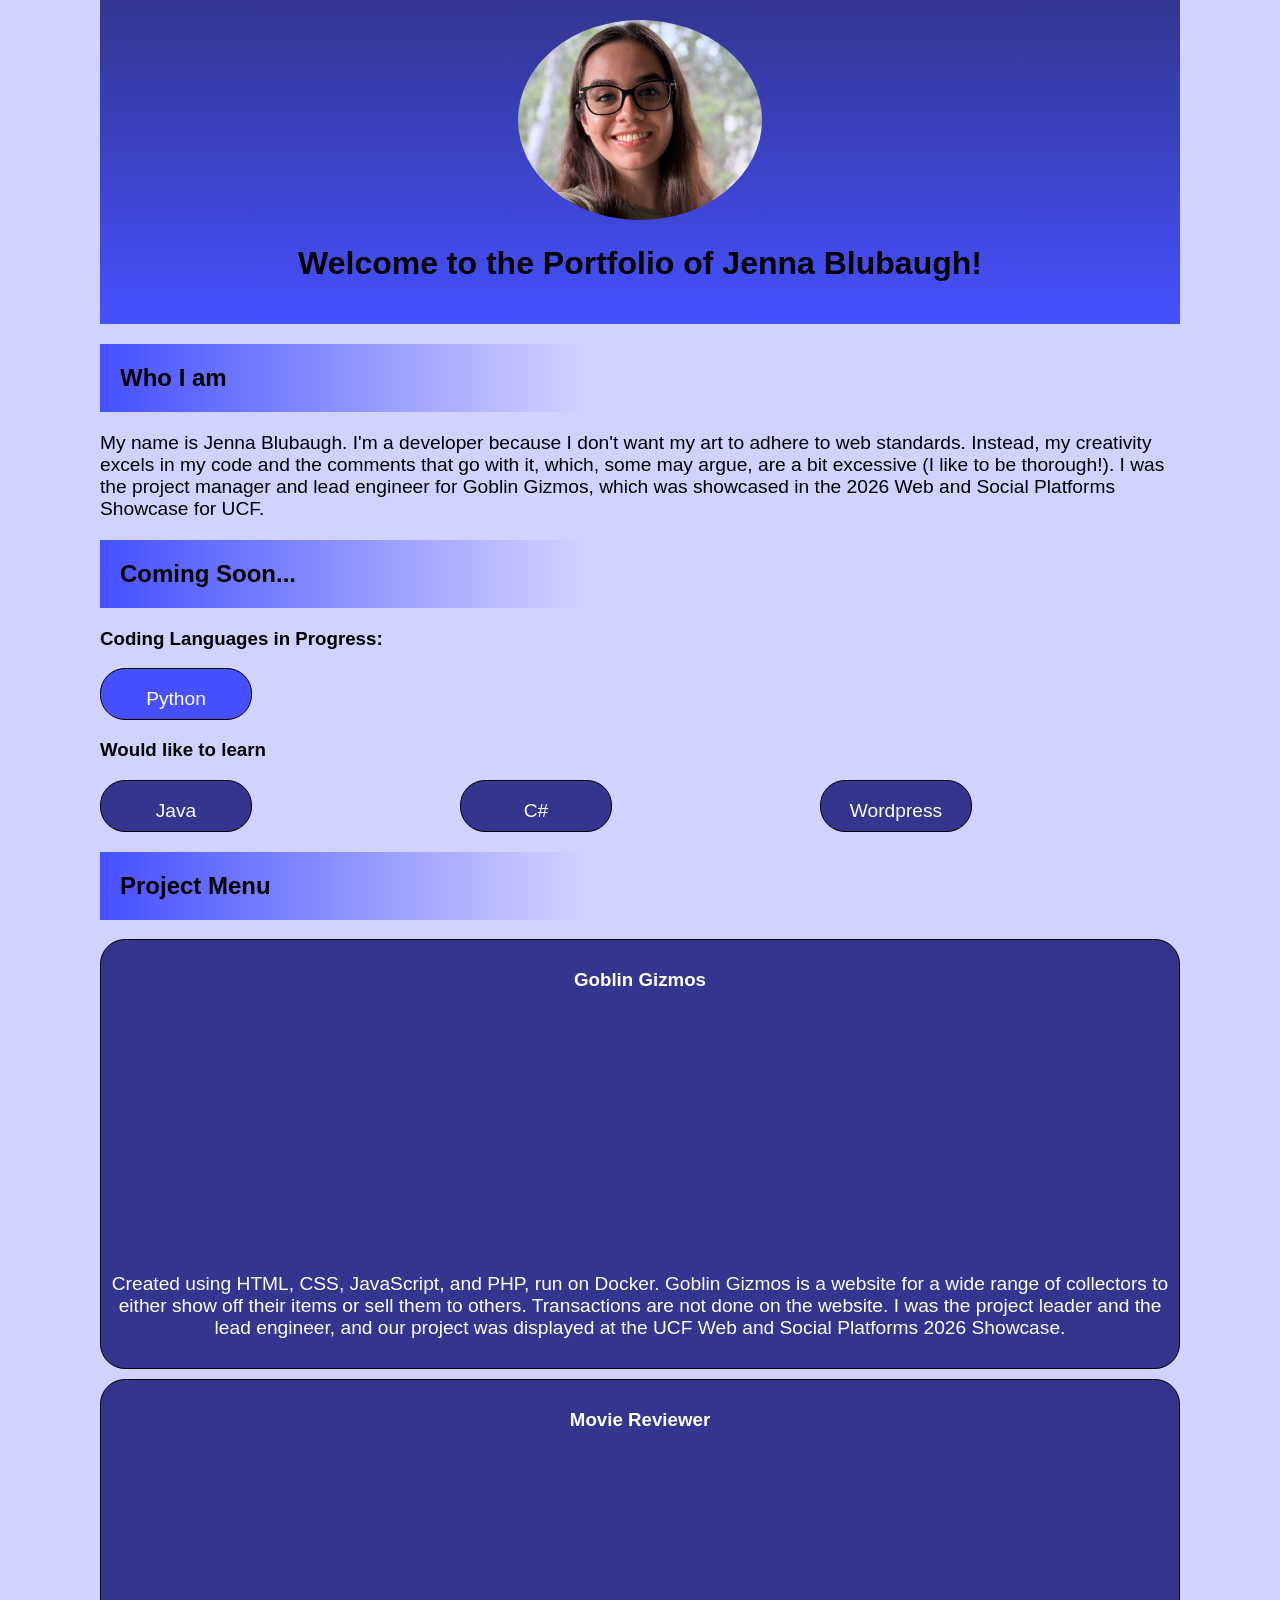
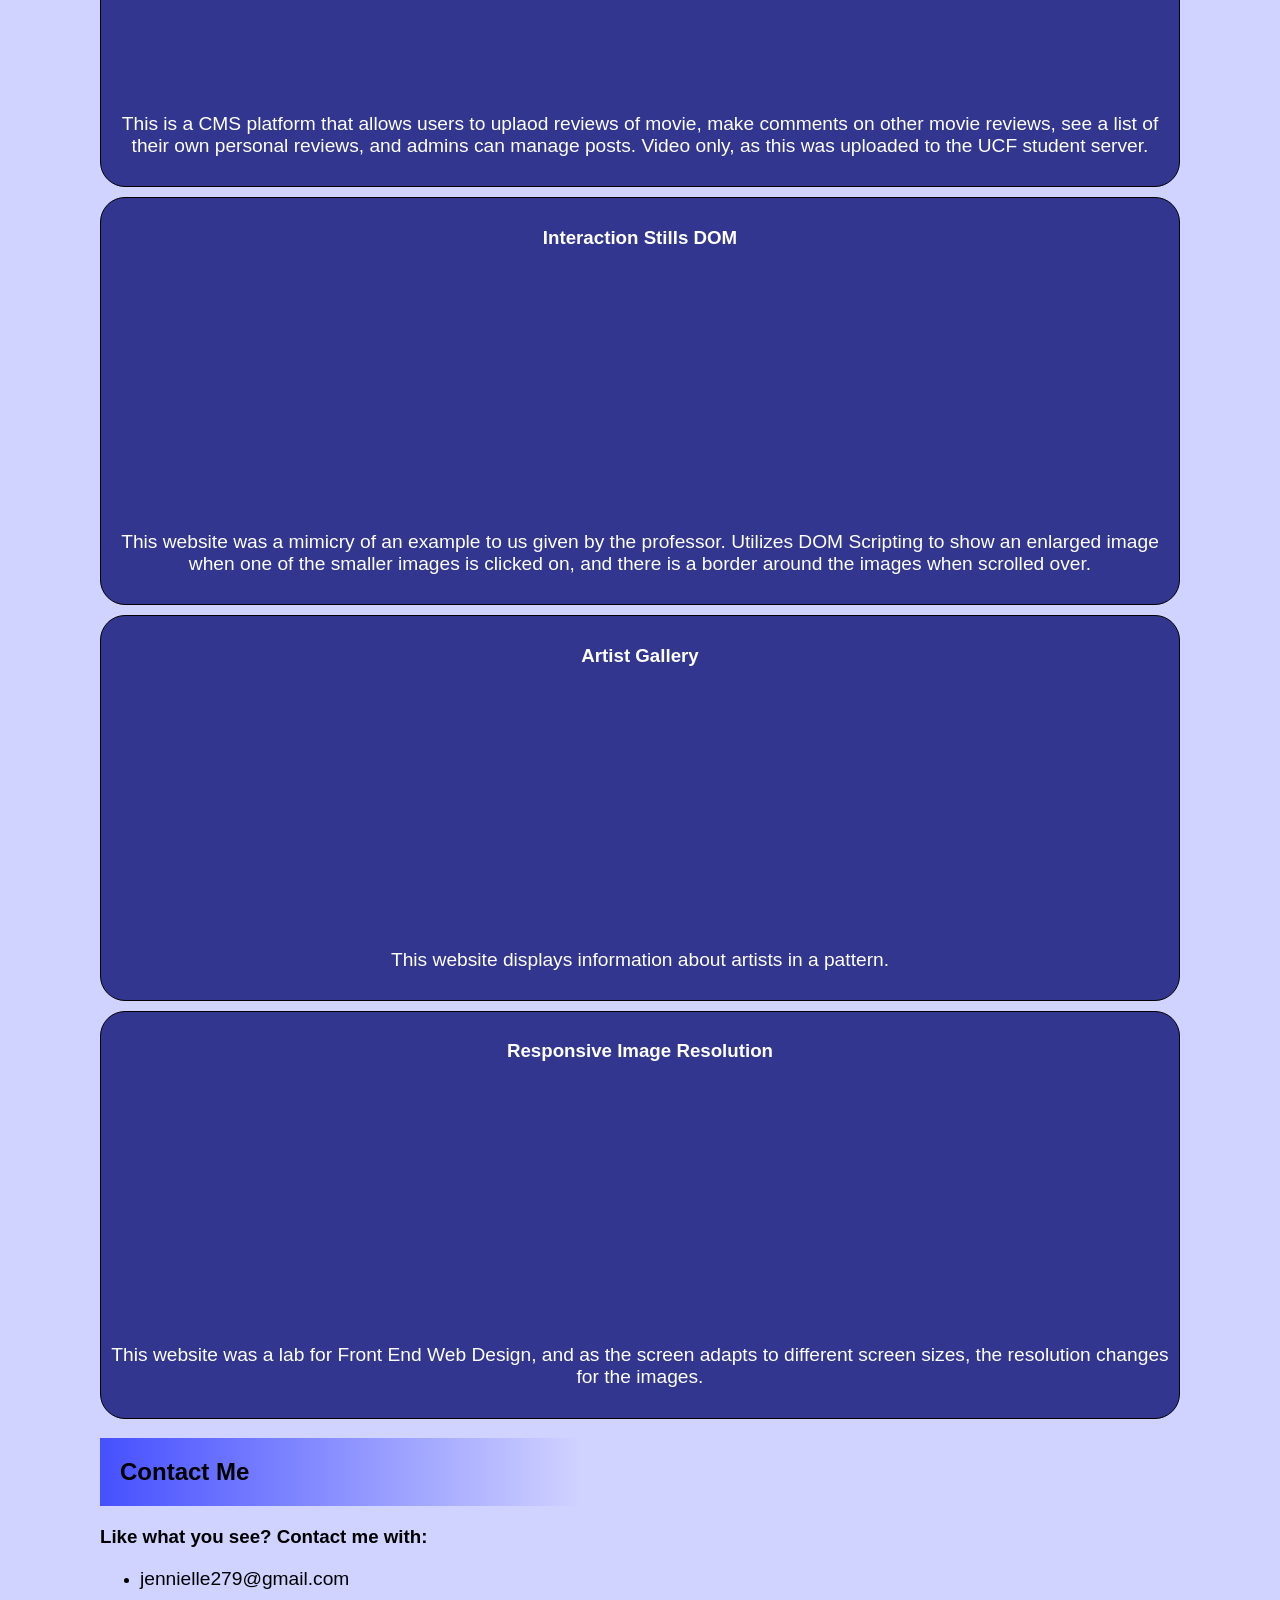
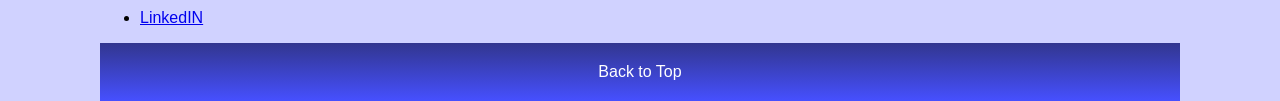
==== index.html @ a0f96aa8 "Add files via upload" ====
<!DOCTYPE html>
<html lang="en">

<head>
    <meta charset="UTF-8">
    <meta name="viewport" content="width=device-width, initial-scale=1.0">
    <title>Jenna Blubaugh</title>
    <link rel="stylesheet" type="text/css" href="css/style.css">
    <!--<script src="js/javascript.js"></script>-->

</head>

<body>

    <!--

Make it look like a restaurant (fake, of course)



Header, banner with my face and name


Small description of the 'restaurant'


menu with projects
hover and they expand




"new additions"
what im trying to learn actively




-->

    <header id="top">

        <div>
            <!--Ma face-->
            <img src="img/headshot copy.png" class="headshot">
        </div>

        <h1>Welcome to the Portfolio of Jenna Blubaugh!</h1>

        <nav>
            <!--1. Who we are

    2.  New additions

    3.  Menu

    contact-->
        </nav>

    </header>

    <div>
        <h2>Who I am</h2>

        <p>My name is Jenna Blubaugh. I'm a developer because I don't want my art to adhere to web standards. Instead,
            my creativity excels in my code and the comments that go with it, which, some may argue, are a bit excessive
            (I like to be thorough!). I was the project manager and lead engineer for Goblin Gizmos, which was showcased
            in the 2026 Web and Social Platforms Showcase for UCF. </p>

    </div>

    <div>
        <h2>Coming Soon...</h2>

        <h3>Coding Languages in Progress:</h3>

        <div class="textBubbles">
            <p>Python</p>
        </div>

        <h3>Would like to learn</h3>
        <!--Have these grayed out-->
        <div class="notYetLearned">
            <div class="textBubblesGray">
                <p>Java</p>
            </div>
            <div class="textBubblesGray">
                <p>C#</p>
            </div>
            <div class="textBubblesGray">
                <p>Wordpress</p>
            </div>

        </div>
    </div>

    <h2>Project Menu</h2>

    <div class="menuGrid">
        <div class="menuItems">

            <h3>Goblin Gizmos</h3>
            <video width="auto" height="240" autoplay muted>
                <source src="GoblinGizmosDemo - HD 720p.mov" type="video/mp4">
            </video>

            <p>Created using HTML, CSS, JavaScript, and PHP, run on Docker. Goblin Gizmos is a website for a wide range
                of collectors to either show off their items or sell them to others. Transactions are not done on the
                website. I was the project leader and the lead engineer, and our project was displayed at the UCF Web
                and Social Platforms 2026 Showcase.
            </p>



        </div>
        <div class="menuItems">
            <h3>Movie Reviewer</h3>
            <video width="auto" height="240" autoplay muted>
                <source src="assignment05Recording.MP4" type="video/mp4">
            </video>

            <p>This is a CMS platform that allows users to uplaod reviews of movie, make comments on other movie
                reviews, see a list of their own personal reviews, and admins can manage posts. Video only, as this was
                uploaded to the UCF student server.</p>


        </div>
        <div class="menuItems">
            <h3>Interaction Stills DOM</h3>
            <video width="auto" height="240" autoplay muted>
                <source src="domLab - HD 720p.MP4" type="video/mp4">
            </video>

            <p>This website was a mimicry of an example to us given by the professor. Utilizes DOM Scripting to show an
                enlarged image when one of the smaller images is clicked on, and there is a border around the images
                when scrolled over.</p>


        </div>
        <div class="menuItems">
            <h3>Artist Gallery</h3>
            <video width="auto" height="240" autoplay muted>
                <source src="rennaissance - HD 720p.MP4" type="video/mp4">
            </video>

            <p>This website displays information about artists in a pattern.</p>


        </div>
        <div class="menuItems">
            <h3>Responsive Image Resolution</h3>
            <video width="auto" height="240" autoplay muted>
                <source src="ImageResolution - HD 720p.MP4" type="video/mp4">
            </video>

            <p>This website was a lab for Front End Web Design, and as the screen adapts to different screen sizes, the
                resolution changes for the images.</p>

        </div>
    </div>

    <!--

Goblin Gizmos
CMS movie reviewer
interaction stills
artist gallery website (improve)
Fruits (improve)




maybe some figma stuff
-->



    <h2>Contact Me</h2>

    <h3>Like what you see? Contact me with:</h3>
    <ul>
        <li>
            <p>jennielle279@gmail.com</p>
        </li>
        <li> <a href="https://www.linkedin.com/in/jenna-b-a03b7730b" class="contactBox">LinkedIN</a></li>
    </ul>


    <footer>
        <a href="#top">Back to Top</a>
    </footer>
</body>

</html>
---- css/style.css ----
body {

    background-color: rgb(208, 210, 255);


}

h1,
h2,
h3,
p,
a {
    font-family: Verdana, Geneva, Tahoma, sans-serif;
}


/*Phone*/
@media (max-width:600px) {



    body {

        margin-top: 0px;
        margin-bottom: 0px;
    }

    p {
        font-size: larger;
    }

    .headshot {
        height: 200px;
        width: auto;
        border-radius: 50%;
    }

    header {
        /* background-color: rgb(70, 80, 255);*/
        background-image: linear-gradient(to top, rgb(70, 80, 255), rgb(50, 54, 143));
        margin-left: auto;
        margin-right: auto;
        text-align: center;
        padding: 20px;
    }

    .textBubbles {
        border: 1px solid black;
        border-radius: 25px;
        width: 150px;
        height: 50px;
        text-align: center;
        background-color: rgb(70, 80, 255);
        color: white;
    }

    .textBubbles:hover,
    .textBubblesGray:hover {
        background-color: rgb(226, 112, 255);
        color: rgb(0, 0, 0);
        transition-duration: 1s;
        width: 180px;
    }



    .textBubblesGray {
        border: 1px solid black;
        border-radius: 25px;
        width: 150px;
        height: 50px;
        text-align: center;
        background-color: rgb(50, 54, 143);
        color: white;

    }

    .notYetLearned {
        display: grid;
        grid-template-rows: auto;
        grid-template-columns: auto auto auto;
        margin-left: auto;
        margin-right: auto;
    }

    .menuItems {
        border: 1px solid black;
        border-radius: 25px;
        width: auto;
        height: auto;
        text-align: center;
        background-color: rgb(50, 54, 143);
        color: white;
        padding: 10px;

    }

    .thumbnailImage {
        width: 100px;
    }

    .menuGrid {
        display: grid;
        grid-template-columns: auto;
        row-gap: 10px;
        column-gap: 10px;

    }

    h2 {
        /* background-color: rgb(70, 80, 255);*/
        background-image: linear-gradient(to right, rgb(70, 80, 255), rgb(208, 210, 255));
        margin-left: 0px;
        margin-right: 200px;
        padding: 20px;
        font-size: x-large;

    }

    footer {
        background-image: linear-gradient(to top, rgb(70, 80, 255), rgb(50, 54, 143));
        margin-left: auto;
        margin-right: auto;
        text-align: center;
        padding: 20px;
    }

    footer a {
        color: white;
        text-decoration: none;
    }


}

/*Tablet*/
@media (min-width: 600px) and (max-width: 1000px) {



    body {
        /** margin-left: 100px;
        margin-right: 100px;*/
        margin-top: 0px;
        margin-bottom: 0px;
    }

    p {
        font-size: larger;
    }

    .headshot {
        height: 200px;
        width: auto;
        border-radius: 50%;
    }

    header {
        /* background-color: rgb(70, 80, 255);*/
        background-image: linear-gradient(to top, rgb(70, 80, 255), rgb(50, 54, 143));
        margin-left: auto;
        margin-right: auto;
        text-align: center;
        padding: 20px;
    }

    .textBubbles {
        border: 1px solid black;
        border-radius: 25px;
        width: 150px;
        height: 50px;
        text-align: center;
        background-color: rgb(70, 80, 255);
        color: white;
    }

    .textBubbles:hover,
    .textBubblesGray:hover {
        background-color: rgb(226, 112, 255);
        color: rgb(0, 0, 0);
        transition-duration: 1s;
        width: 200px;
    }



    .textBubblesGray {
        border: 1px solid black;
        border-radius: 25px;
        width: 150px;
        height: 50px;
        text-align: center;
        background-color: rgb(50, 54, 143);
        color: white;

    }

    .notYetLearned {
        display: grid;
        grid-template-rows: auto;
        grid-template-columns: auto auto auto;
        margin-left: auto;
        margin-right: auto;
    }

    .menuItems {
        border: 1px solid black;
        border-radius: 25px;
        width: auto;
        height: auto;
        text-align: center;
        background-color: rgb(50, 54, 143);
        color: white;
        padding: 10px;

    }

    .thumbnailImage {
        width: 100px;
    }

    .menuGrid {
        display: grid;
        grid-template-columns: auto;
        row-gap: 10px;
        column-gap: 10px;

    }

    h2 {
        /* background-color: rgb(70, 80, 255);*/
        background-image: linear-gradient(to right, rgb(70, 80, 255), rgb(208, 210, 255));
        margin-left: 0px;
        margin-right: 600px;
        padding: 20px;
        font-size: x-large;

    }

    footer {
        background-image: linear-gradient(to top, rgb(70, 80, 255), rgb(50, 54, 143));
        margin-left: auto;
        margin-right: auto;
        text-align: center;
        padding: 20px;
    }

    footer a {
        color: white;
        text-decoration: none;
    }


}

/*Desktop*/
@media (min-width:1000px) {


    body {
        margin-left: 100px;
        margin-right: 100px;
        margin-top: 0px;
        margin-bottom: 0px;
    }

    p {
        font-size: larger;
    }

    .headshot {
        height: 200px;
        width: auto;
        border-radius: 50%;
    }

    header {
        /* background-color: rgb(70, 80, 255);*/
        background-image: linear-gradient(to top, rgb(70, 80, 255), rgb(50, 54, 143));
        margin-left: auto;
        margin-right: auto;
        text-align: center;
        padding: 20px;
    }

    .textBubbles {
        border: 1px solid black;
        border-radius: 25px;
        width: 150px;
        height: 50px;
        text-align: center;
        background-color: rgb(70, 80, 255);
        color: white;
    }

    .textBubbles:hover,
    .textBubblesGray:hover {
        background-color: rgb(226, 112, 255);
        color: rgb(0, 0, 0);
        transition-duration: 1s;
        width: 200px;
    }



    .textBubblesGray {
        border: 1px solid black;
        border-radius: 25px;
        width: 150px;
        height: 50px;
        text-align: center;
        background-color: rgb(50, 54, 143);
        color: white;

    }

    .notYetLearned {
        display: grid;
        grid-template-rows: auto;
        grid-template-columns: auto auto auto;
        margin-left: auto;
        margin-right: auto;
    }

    .menuItems {
        border: 1px solid black;
        border-radius: 25px;
        width: auto;
        height: auto;
        text-align: center;
        background-color: rgb(50, 54, 143);
        color: white;
        padding: 10px;

    }

    .thumbnailImage {
        width: 100px;
    }

    .menuGrid {
        display: grid;
        grid-template-columns: auto;
        row-gap: 10px;
        column-gap: 10px;

    }

    h2 {
        /* background-color: rgb(70, 80, 255);*/
        background-image: linear-gradient(to right, rgb(70, 80, 255), rgb(208, 210, 255));
        margin-left: 0px;
        margin-right: 600px;
        padding: 20px;
        font-size: x-large;

    }

    footer {
        background-image: linear-gradient(to top, rgb(70, 80, 255), rgb(50, 54, 143));
        margin-left: auto;
        margin-right: auto;
        text-align: center;
        padding: 20px;
    }

    footer a {
        color: white;
        text-decoration: none;
    }

}
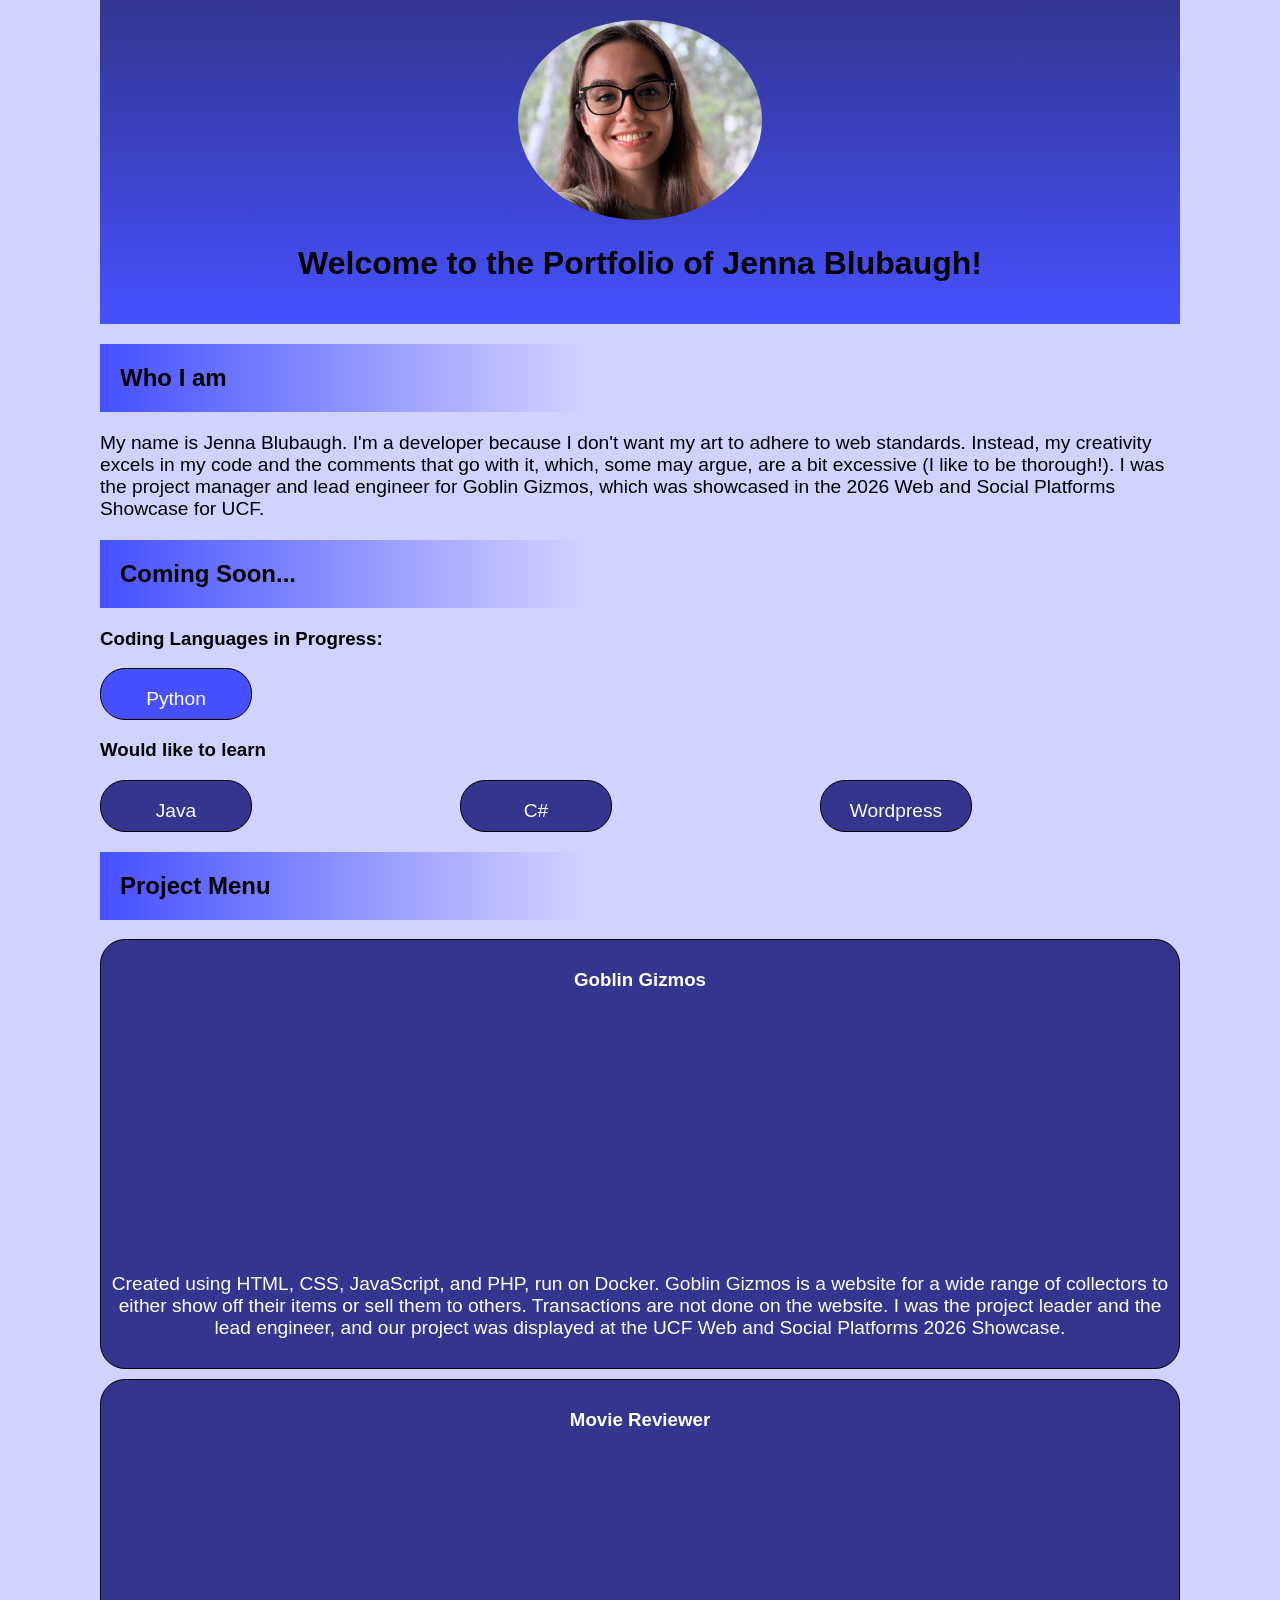
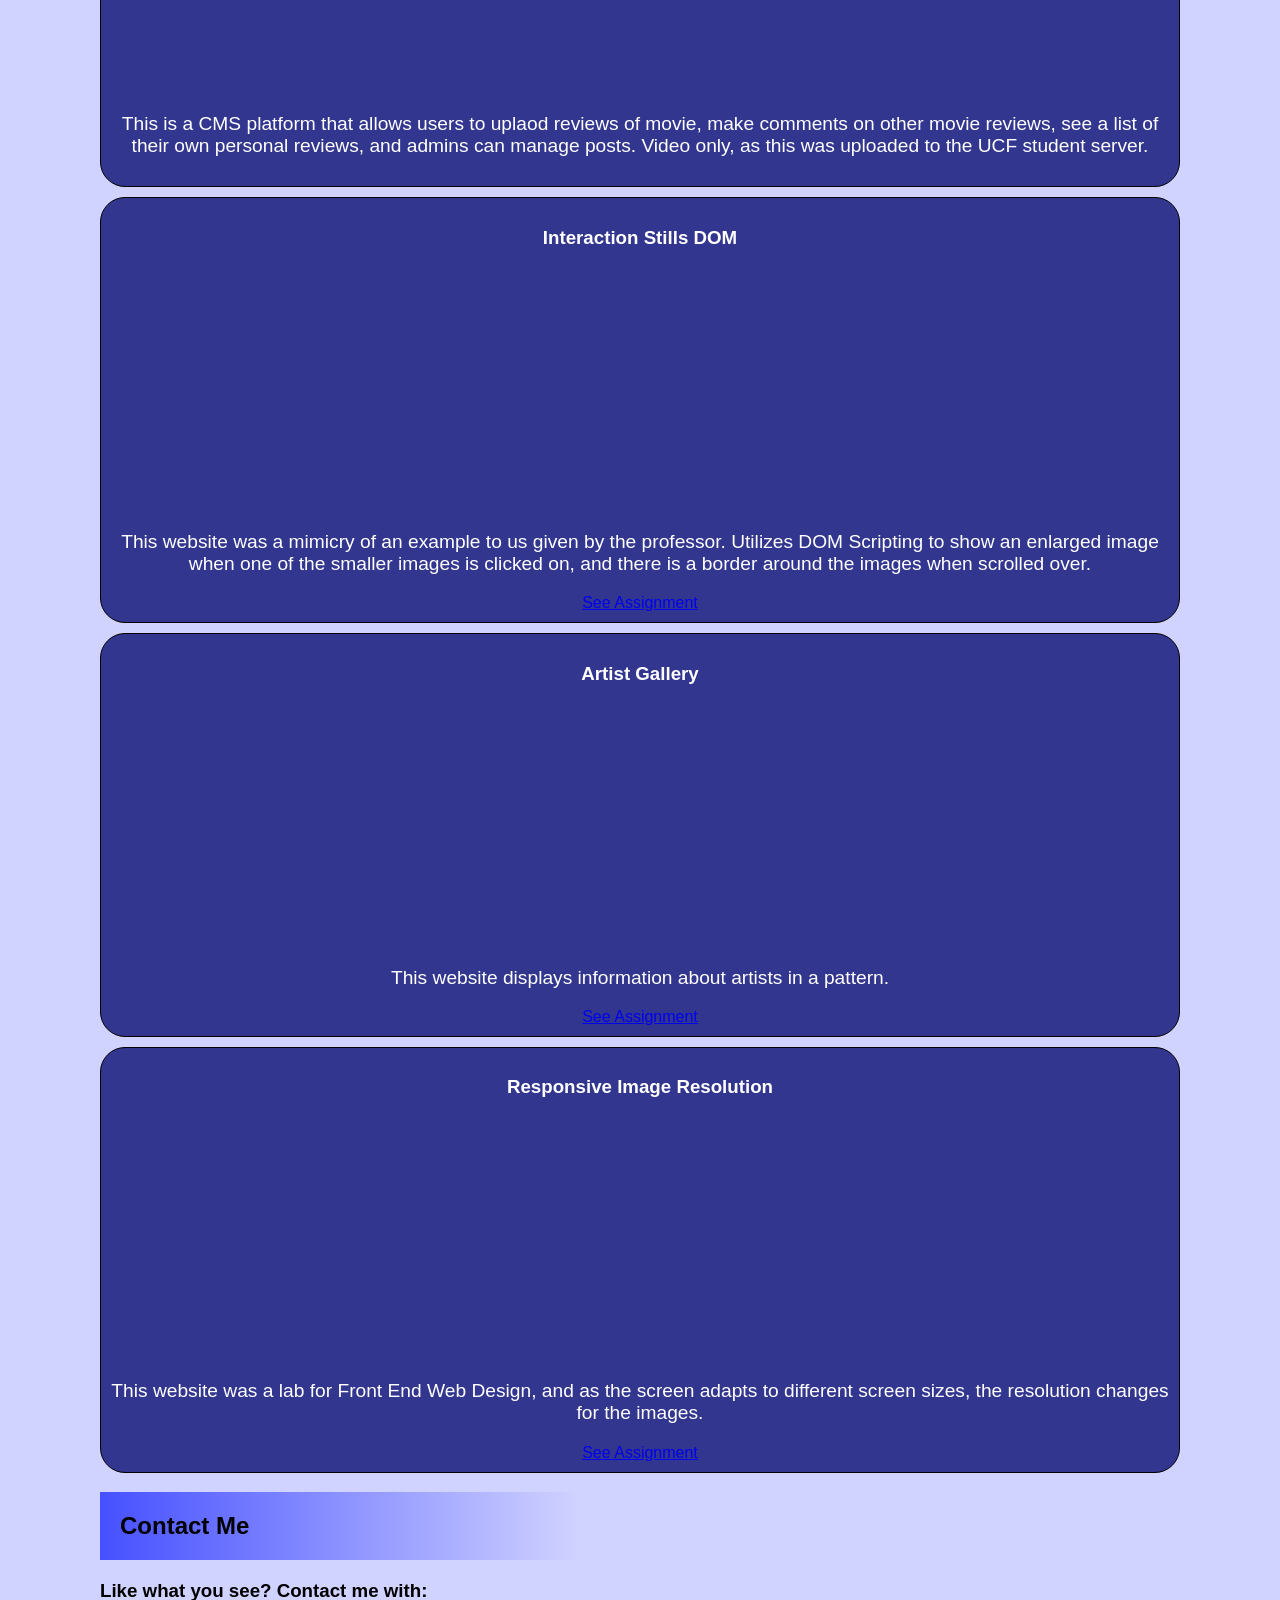
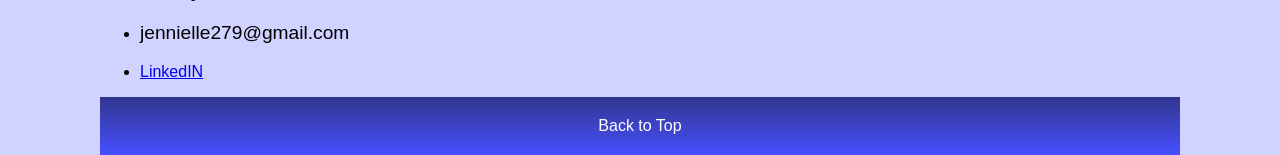
==== commit fc1c9269: "Add assignment links to index.html" ====
--- a/index.html
+++ b/index.html
@@ -135,6 +135,8 @@
                 enlarged image when one of the smaller images is clicked on, and there is a border around the images
                 when scrolled over.</p>
 
+            <a href="InteractionStillsDOM/gallery.html">See Assignment</a>
+
 
         </div>
         <div class="menuItems">
@@ -144,6 +146,8 @@
             </video>
 
             <p>This website displays information about artists in a pattern.</p>
+
+            <a href="ArtistsWebsite/index.html">See Assignment</a>
 
 
         </div>
@@ -155,6 +159,8 @@
 
             <p>This website was a lab for Front End Web Design, and as the screen adapts to different screen sizes, the
                 resolution changes for the images.</p>
+
+            <a href="responsiveFruit/index.html">See Assignment</a>
 
         </div>
     </div>
@@ -191,4 +197,4 @@
     </footer>
 </body>
 
-</html>+</html>
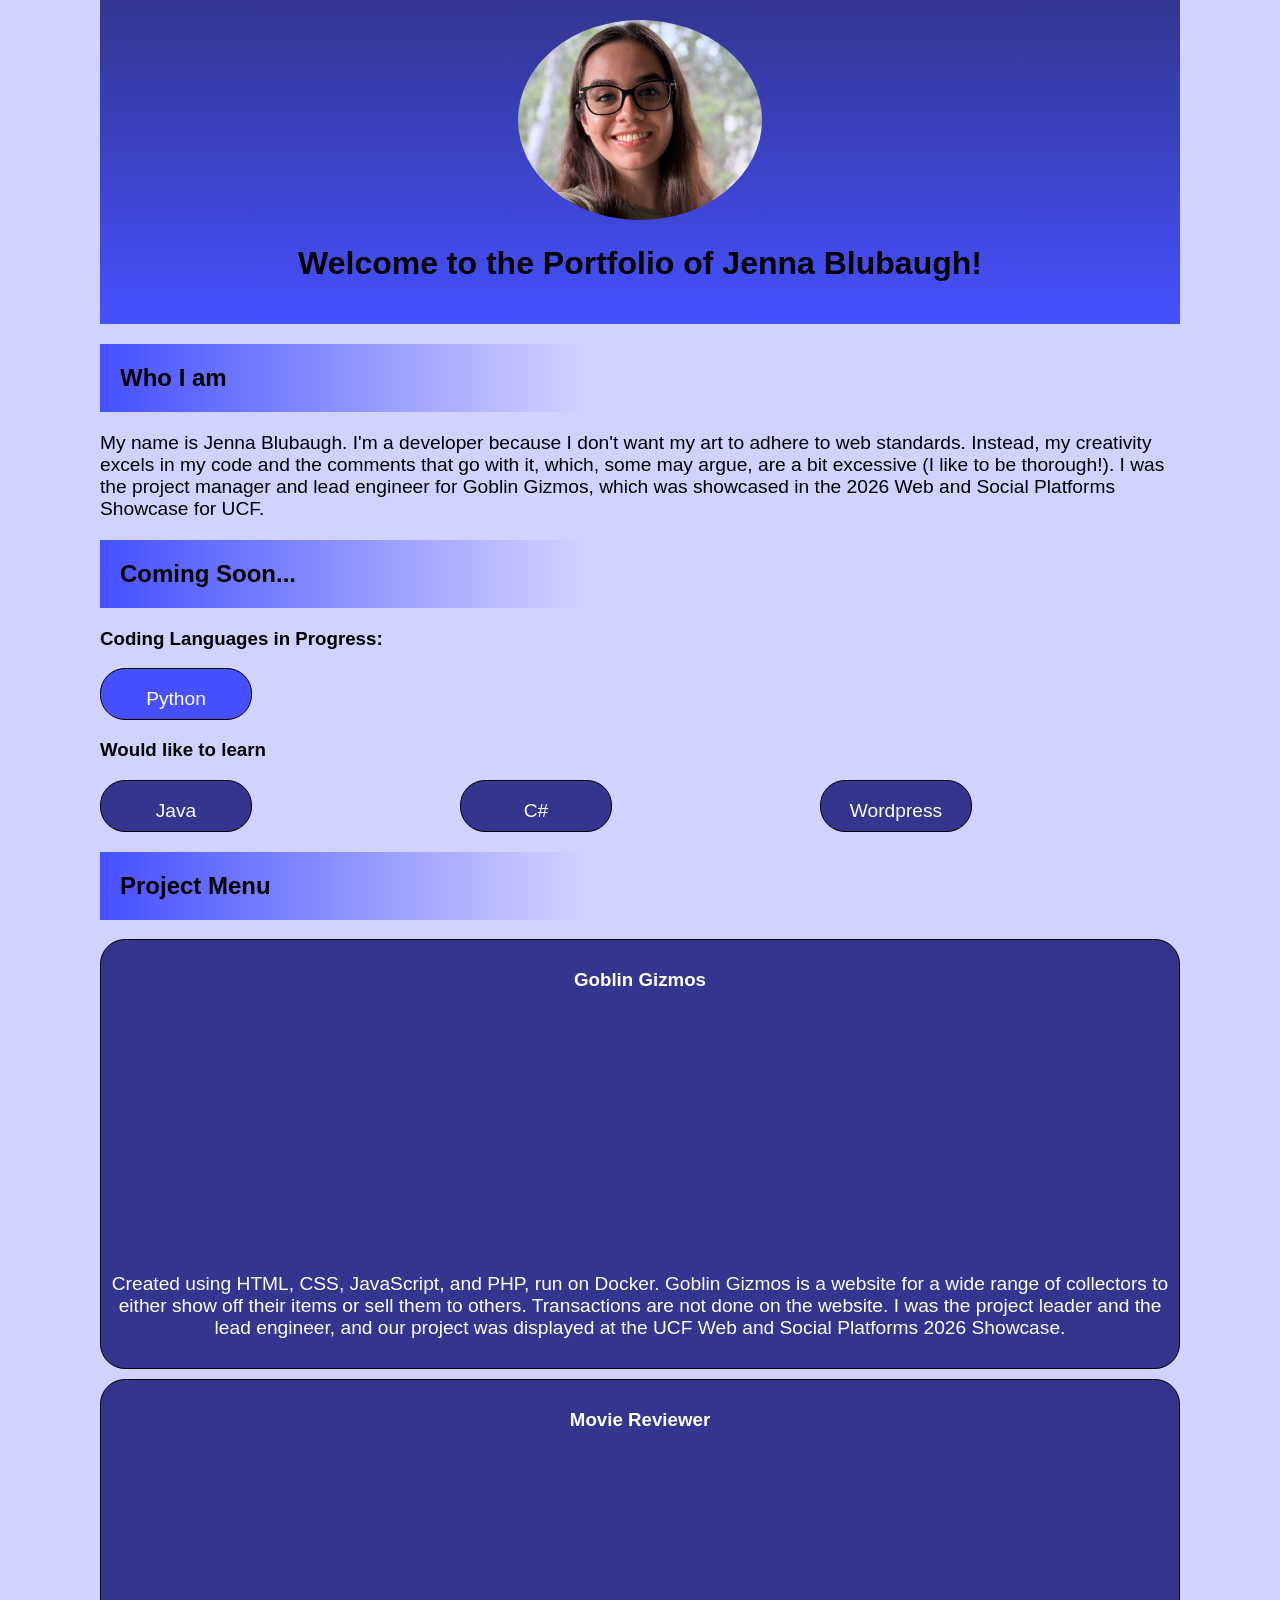
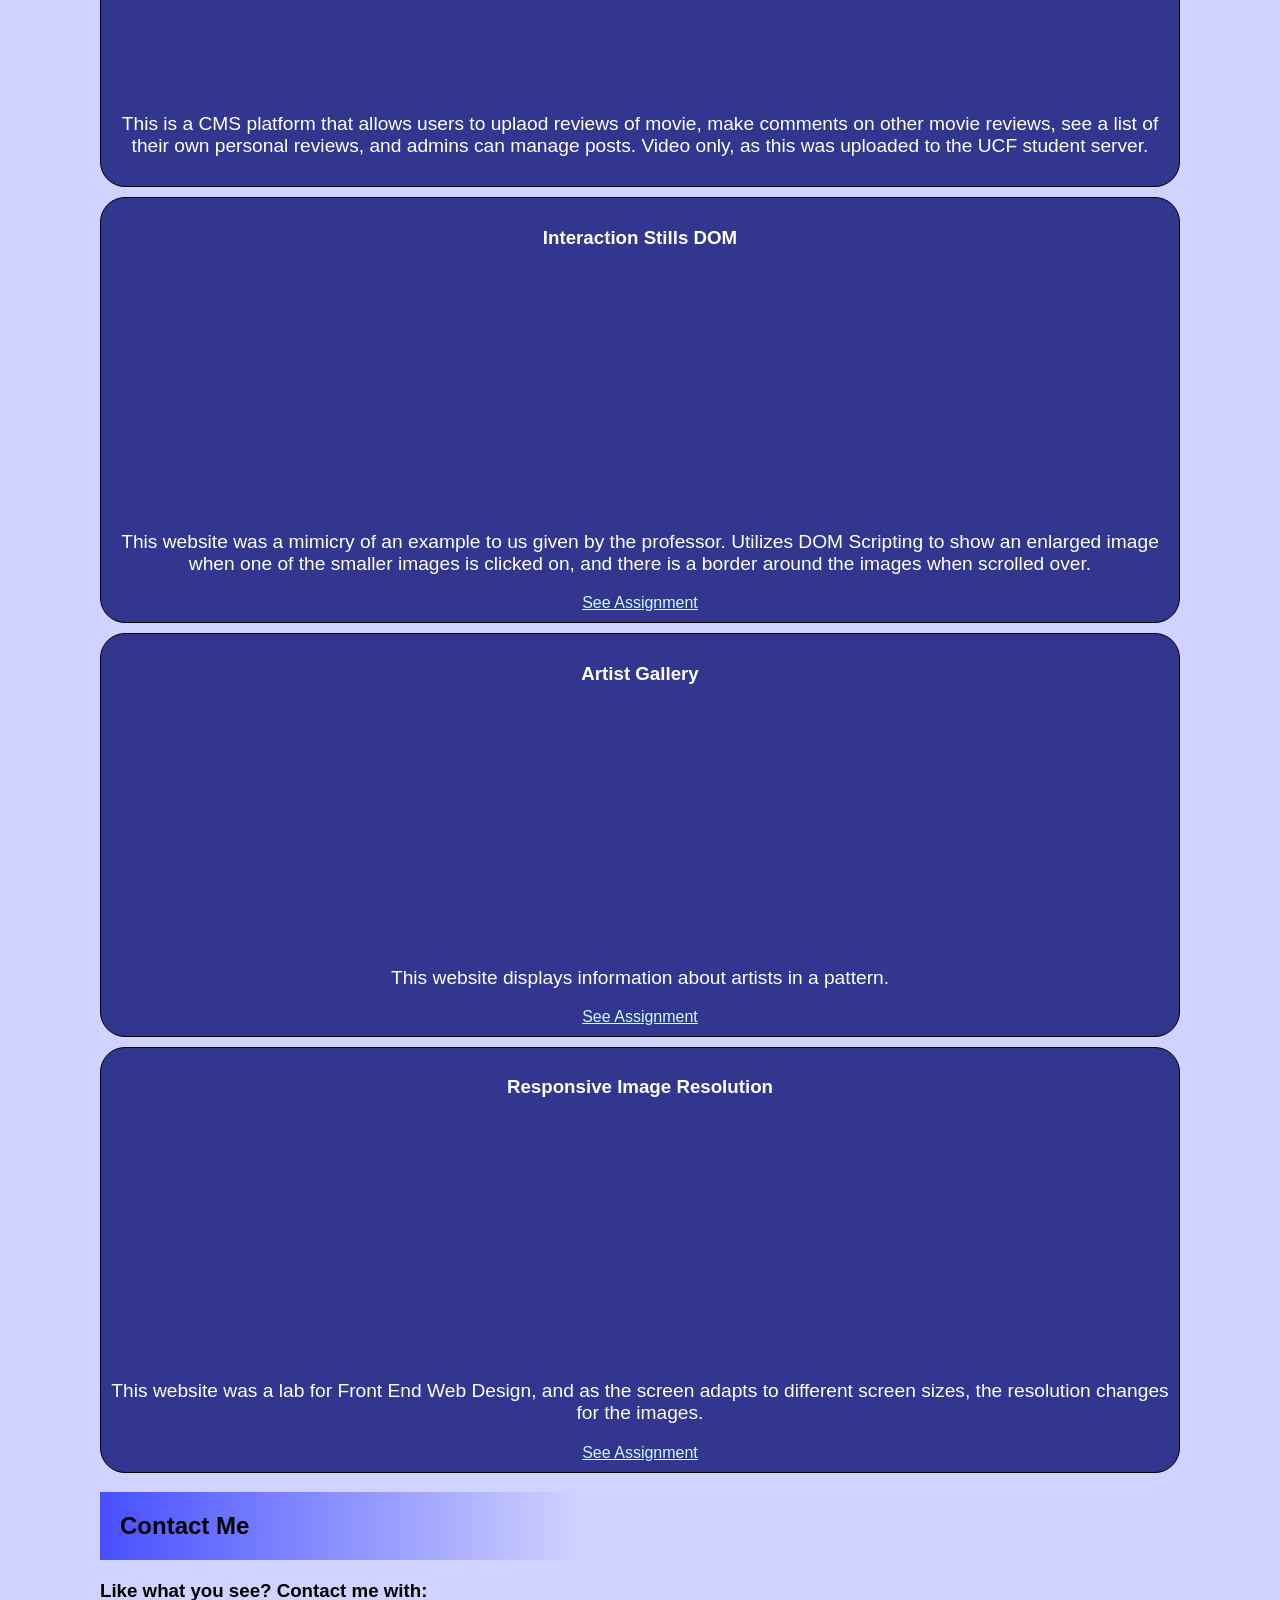
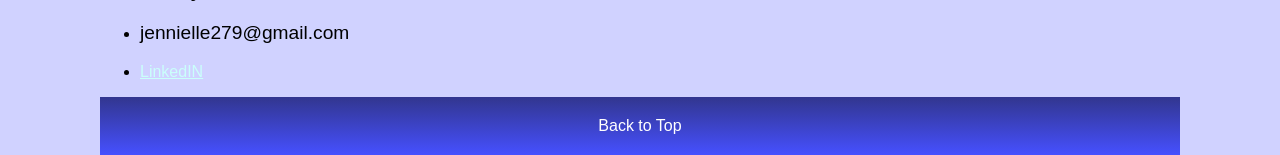
==== commit bf56ee4d: "Add id attribute to LinkedIn link" ====
--- a/index.html
+++ b/index.html
@@ -188,7 +188,7 @@
         <li>
             <p>jennielle279@gmail.com</p>
         </li>
-        <li> <a href="https://www.linkedin.com/in/jenna-b-a03b7730b" class="contactBox">LinkedIN</a></li>
+        <li> <a href="https://www.linkedin.com/in/jenna-b-a03b7730b" class="contactBox" id="linkedinLink">LinkedIN</a></li>
     </ul>
 
 
--- a/css/style.css
+++ b/css/style.css
@@ -13,6 +13,9 @@
     font-family: Verdana, Geneva, Tahoma, sans-serif;
 }
 
+a {
+    color: rgb(202, 255, 251);
+}
 
 /*Phone*/
 @media (max-width:600px) {
@@ -369,4 +372,4 @@
         text-decoration: none;
     }
 
-}+}
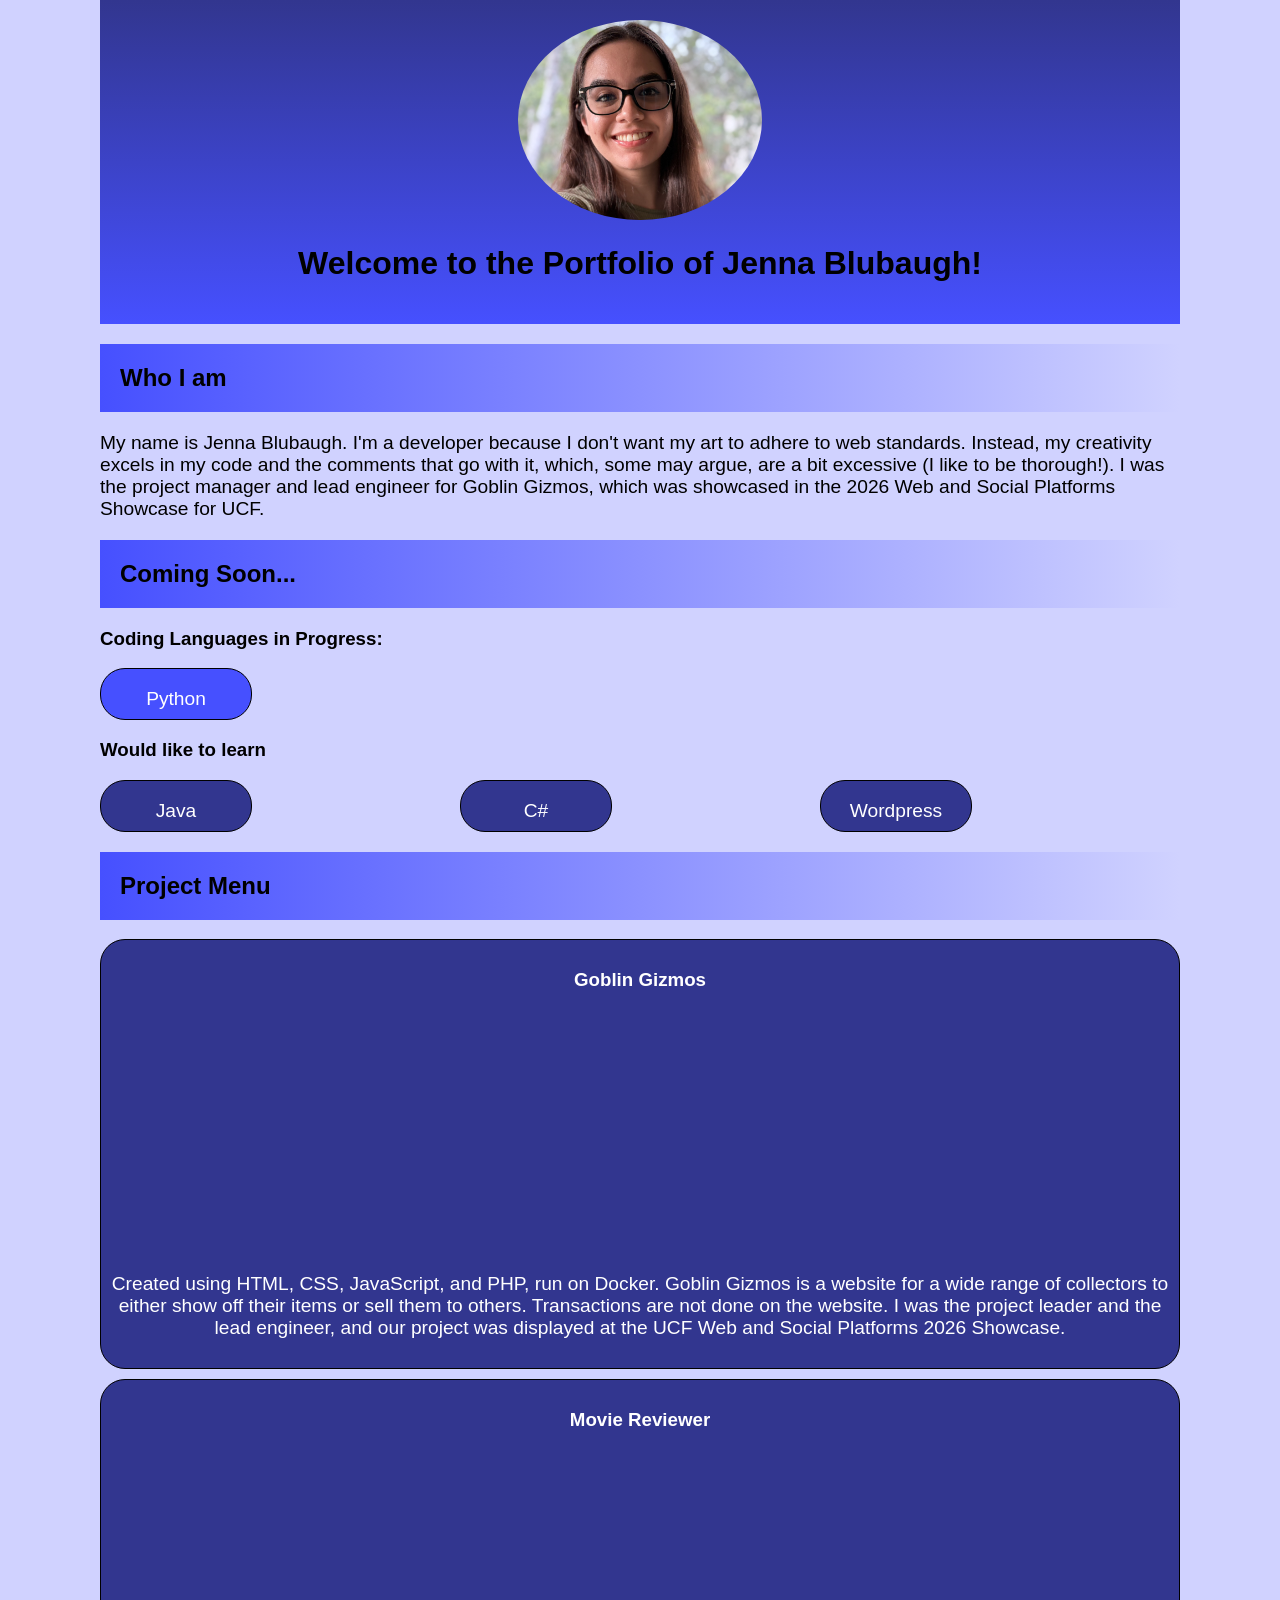
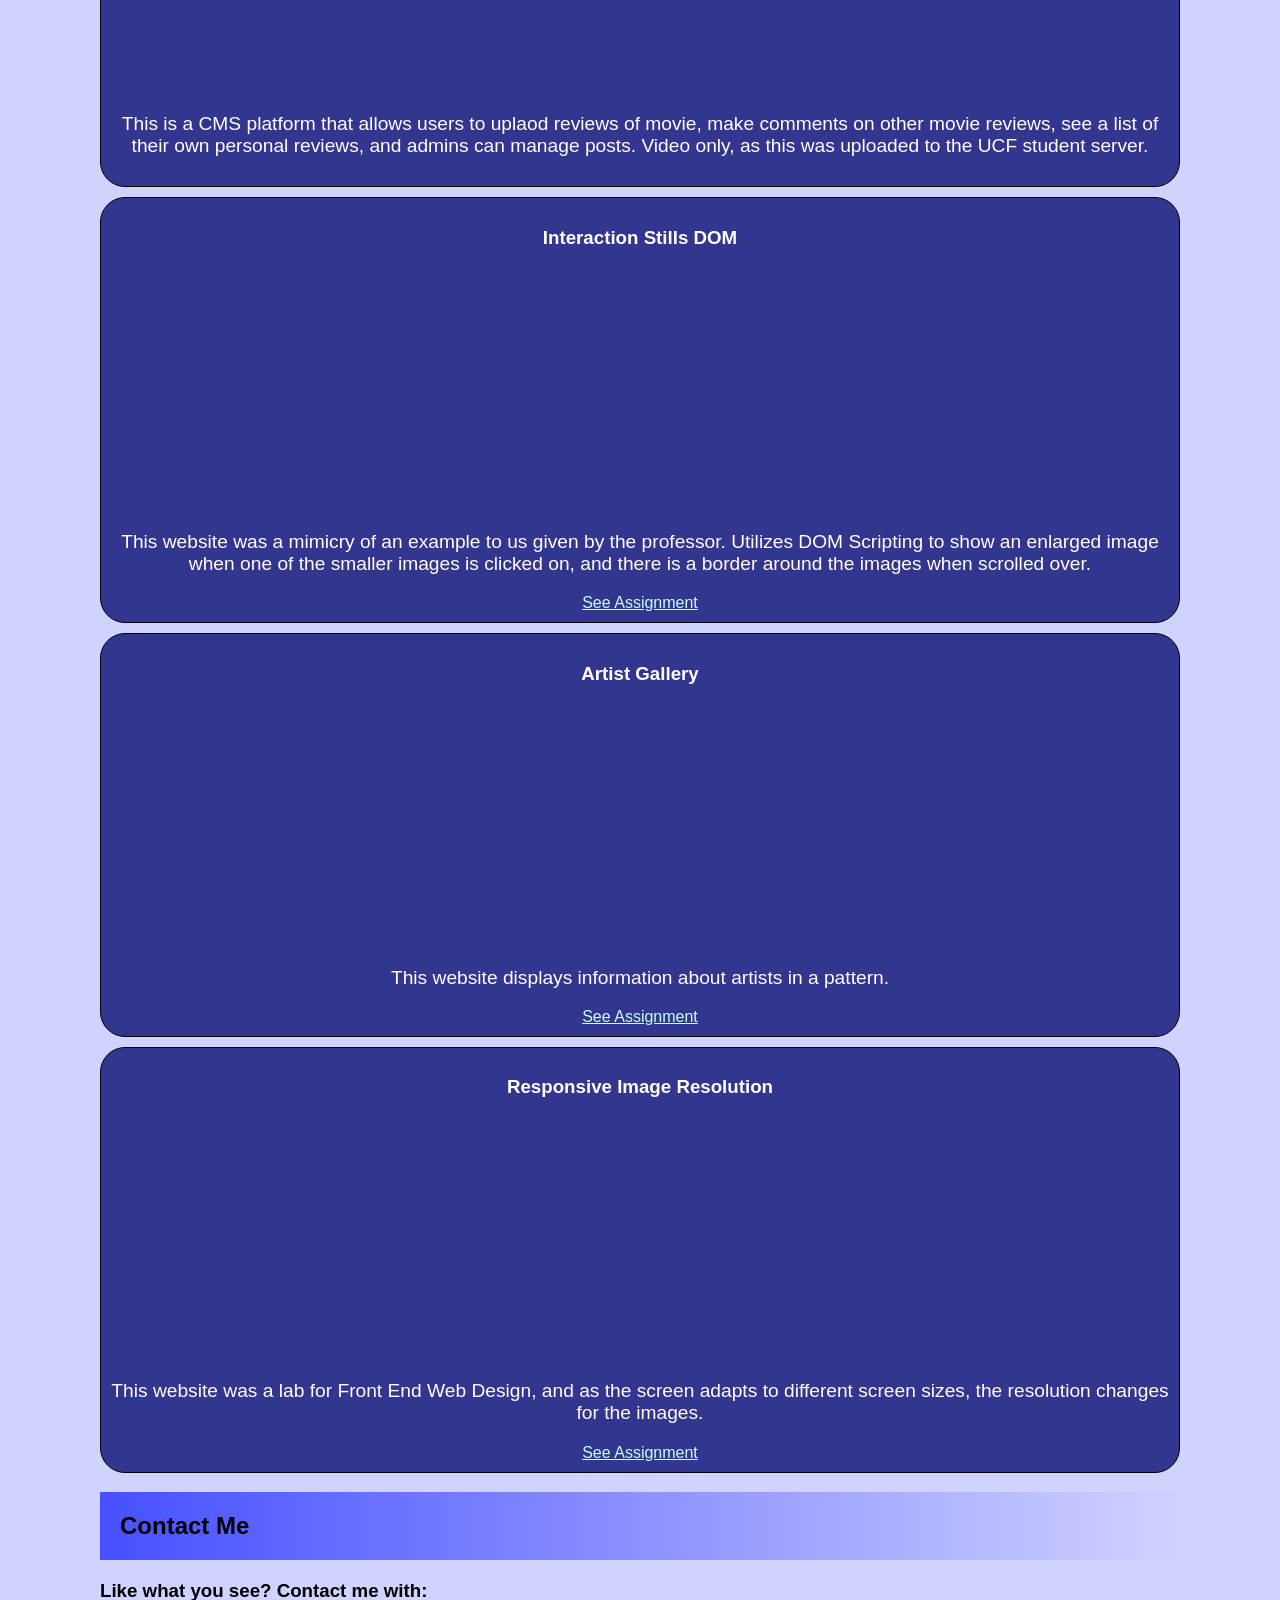
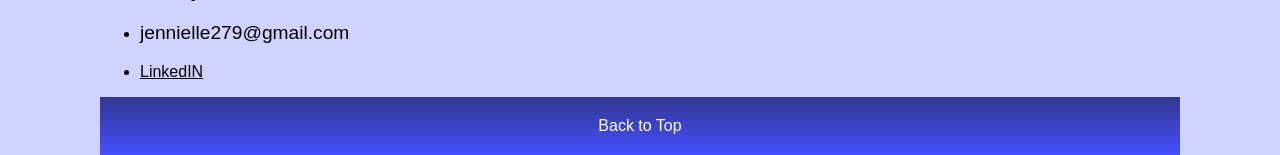
==== commit b9974310: "Add class to video elements for styling" ====
--- a/index.html
+++ b/index.html
@@ -100,7 +100,7 @@
         <div class="menuItems">
 
             <h3>Goblin Gizmos</h3>
-            <video width="auto" height="240" autoplay muted>
+            <video width="auto" height="240" autoplay muted class="videos">
                 <source src="GoblinGizmosDemo - HD 720p.mov" type="video/mp4">
             </video>
 
@@ -115,7 +115,7 @@
         </div>
         <div class="menuItems">
             <h3>Movie Reviewer</h3>
-            <video width="auto" height="240" autoplay muted>
+            <video width="auto" height="240" autoplay muted class="videos">
                 <source src="assignment05Recording.MP4" type="video/mp4">
             </video>
 
@@ -127,7 +127,7 @@
         </div>
         <div class="menuItems">
             <h3>Interaction Stills DOM</h3>
-            <video width="auto" height="240" autoplay muted>
+            <video width="auto" height="240" autoplay muted class="videos">
                 <source src="domLab - HD 720p.MP4" type="video/mp4">
             </video>
 
@@ -141,7 +141,7 @@
         </div>
         <div class="menuItems">
             <h3>Artist Gallery</h3>
-            <video width="auto" height="240" autoplay muted>
+            <video width="auto" height="240" autoplay muted class="videos">
                 <source src="rennaissance - HD 720p.MP4" type="video/mp4">
             </video>
 
@@ -153,7 +153,7 @@
         </div>
         <div class="menuItems">
             <h3>Responsive Image Resolution</h3>
-            <video width="auto" height="240" autoplay muted>
+            <video width="auto" height="240" autoplay muted class="videos">
                 <source src="ImageResolution - HD 720p.MP4" type="video/mp4">
             </video>
 
@@ -188,7 +188,8 @@
         <li>
             <p>jennielle279@gmail.com</p>
         </li>
-        <li> <a href="https://www.linkedin.com/in/jenna-b-a03b7730b" class="contactBox" id="linkedinLink">LinkedIN</a></li>
+        <li> <a href="https://www.linkedin.com/in/jenna-b-a03b7730b" class="contactBox" id="linkedinLink">LinkedIN</a>
+        </li>
     </ul>
 
 
--- a/css/style.css
+++ b/css/style.css
@@ -17,6 +17,12 @@
     color: rgb(202, 255, 251);
 }
 
+#linkedinLink {
+
+    color: black;
+
+}
+
 /*Phone*/
 @media (max-width:600px) {
 
@@ -50,7 +56,7 @@
     .textBubbles {
         border: 1px solid black;
         border-radius: 25px;
-        width: 150px;
+        width: 100px;
         height: 50px;
         text-align: center;
         background-color: rgb(70, 80, 255);
@@ -62,7 +68,7 @@
         background-color: rgb(226, 112, 255);
         color: rgb(0, 0, 0);
         transition-duration: 1s;
-        width: 180px;
+        width: 120px;
     }
 
 
@@ -70,7 +76,7 @@
     .textBubblesGray {
         border: 1px solid black;
         border-radius: 25px;
-        width: 150px;
+        width: 110px;
         height: 50px;
         text-align: center;
         background-color: rgb(50, 54, 143);
@@ -94,7 +100,8 @@
         text-align: center;
         background-color: rgb(50, 54, 143);
         color: white;
-        padding: 10px;
+        padding-top: 5px;
+        padding-bottom: 5px;
 
     }
 
@@ -234,7 +241,7 @@
         /* background-color: rgb(70, 80, 255);*/
         background-image: linear-gradient(to right, rgb(70, 80, 255), rgb(208, 210, 255));
         margin-left: 0px;
-        margin-right: 600px;
+        /*margin-right: 500px;*/
         padding: 20px;
         font-size: x-large;
 
@@ -353,7 +360,7 @@
         /* background-color: rgb(70, 80, 255);*/
         background-image: linear-gradient(to right, rgb(70, 80, 255), rgb(208, 210, 255));
         margin-left: 0px;
-        margin-right: 600px;
+
         padding: 20px;
         font-size: x-large;
 
